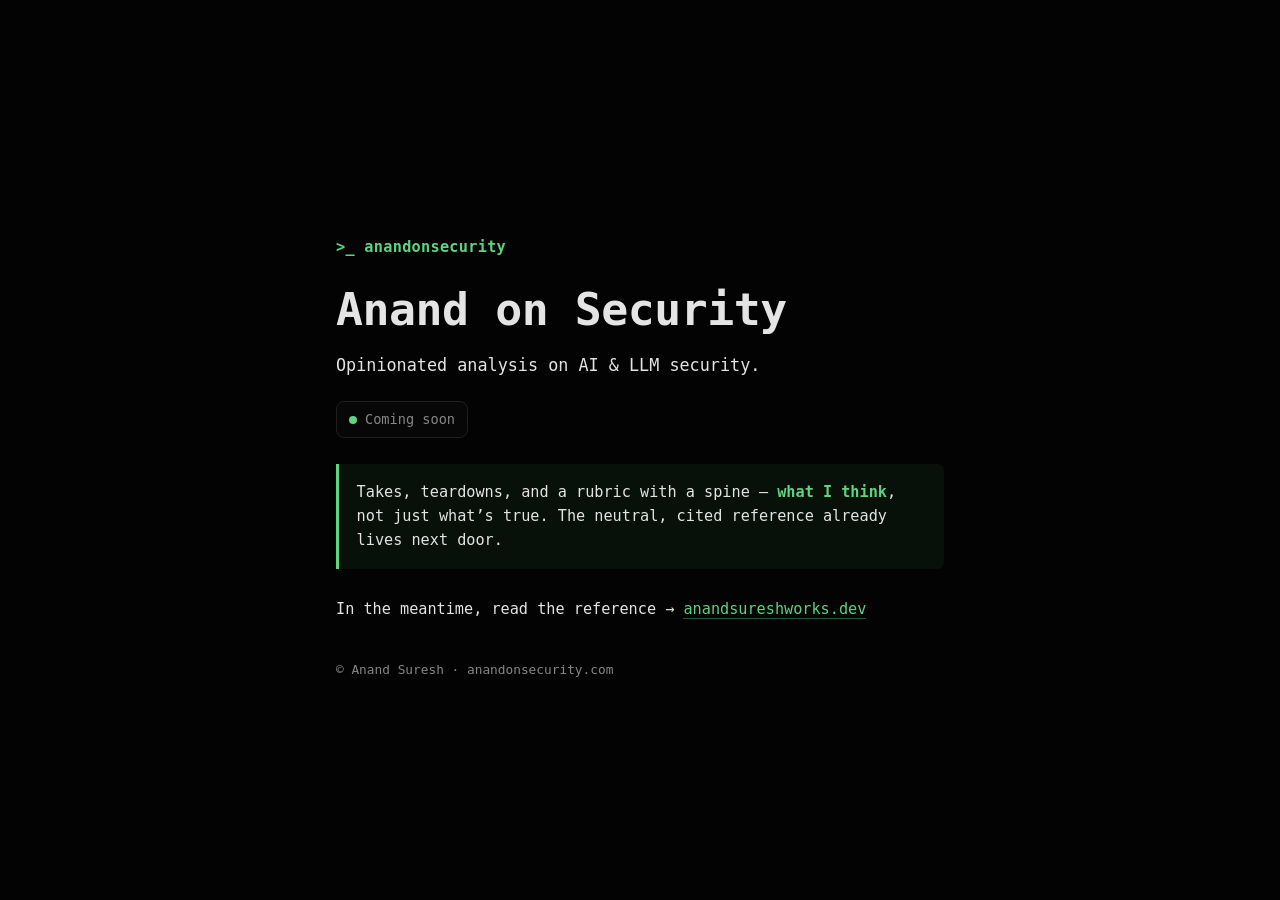
==== index.html @ eb64819b "feat: AnandOnSecurity coming-soon holding page Static single-page holder for anandonsecurity.com — t" ====
<!doctype html>
<html lang="en">
<head>
  <meta charset="utf-8" />
  <meta name="viewport" content="width=device-width, initial-scale=1" />
  <title>AnandOnSecurity — coming soon</title>
  <meta name="description" content="Opinionated analysis on AI and LLM security. Takes, teardowns, and a rubric with a spine. Coming soon." />
  <meta name="robots" content="index, follow" />

  <meta property="og:title" content="AnandOnSecurity" />
  <meta property="og:description" content="Opinionated analysis on AI and LLM security — coming soon." />
  <meta property="og:type" content="website" />
  <meta property="og:url" content="https://anandonsecurity.com/" />

  <style>
    :root {
      --bg: oklch(0.10 0 0);
      --panel: oklch(0.13 0 0);
      --fg: oklch(0.92 0 0);
      --muted: oklch(0.62 0 0);
      --primary: oklch(0.78 0.16 150);
      --border: oklch(0.24 0 0);
    }
    * { box-sizing: border-box; }
    html, body { height: 100%; }
    body {
      margin: 0;
      background: var(--bg);
      color: var(--fg);
      font-family: ui-monospace, "SF Mono", "JetBrains Mono", Menlo, Consolas, monospace;
      line-height: 1.6;
      display: grid;
      place-items: center;
      padding: 2rem;
    }
    main { width: 100%; max-width: 38rem; }
    .prompt { color: var(--primary); font-weight: 600; font-size: 0.95rem; letter-spacing: 0.02em; }
    h1 {
      font-size: clamp(1.8rem, 6vw, 2.8rem);
      margin: 0.6rem 0 0.4rem;
      font-weight: 700;
      letter-spacing: -0.01em;
    }
    .tagline { color: var(--fg); font-size: 1.05rem; margin: 0 0 1.4rem; }
    .status {
      display: inline-flex; align-items: center; gap: 0.5rem;
      border: 1px solid var(--border); background: var(--panel);
      border-radius: 0.5rem; padding: 0.4rem 0.75rem;
      font-size: 0.85rem; color: var(--muted);
    }
    .dot {
      width: 0.5rem; height: 0.5rem; border-radius: 50%;
      background: var(--primary);
      animation: pulse 1.6s ease-in-out infinite;
    }
    @keyframes pulse { 0%, 100% { opacity: 0.35; } 50% { opacity: 1; } }
    @media (prefers-reduced-motion: reduce) { .dot { animation: none; } }
    .what {
      margin: 1.6rem 0;
      padding: 1rem 1.1rem;
      border-left: 3px solid var(--primary);
      background: oklch(0.78 0.16 150 / 0.06);
      border-radius: 0 0.4rem 0.4rem 0;
      color: var(--fg);
      font-size: 0.95rem;
    }
    .what strong { color: var(--primary); }
    .bridge { margin-top: 1.8rem; font-size: 0.95rem; }
    a {
      color: var(--primary); text-decoration: none;
      border-bottom: 1px solid color-mix(in oklch, var(--primary) 40%, transparent);
      transition: border-color 0.15s;
    }
    a:hover { border-bottom-color: var(--primary); }
    footer { margin-top: 2.4rem; color: var(--muted); font-size: 0.8rem; }
  </style>
</head>
<body>
  <main>
    <p class="prompt">&gt;_ anandonsecurity</p>
    <h1>Anand on Security</h1>
    <p class="tagline">Opinionated analysis on AI &amp; LLM security.</p>

    <span class="status"><span class="dot" aria-hidden="true"></span> Coming soon</span>

    <div class="what">
      Takes, teardowns, and a rubric with a spine — <strong>what I think</strong>,
      not just what&rsquo;s true. The neutral, cited reference already lives next door.
    </div>

    <p class="bridge">
      In the meantime, read the reference →
      <a href="https://anandsureshworks.dev/">anandsureshworks.dev</a>
    </p>

    <footer>© Anand Suresh · anandonsecurity.com</footer>
  </main>
</body>
</html>
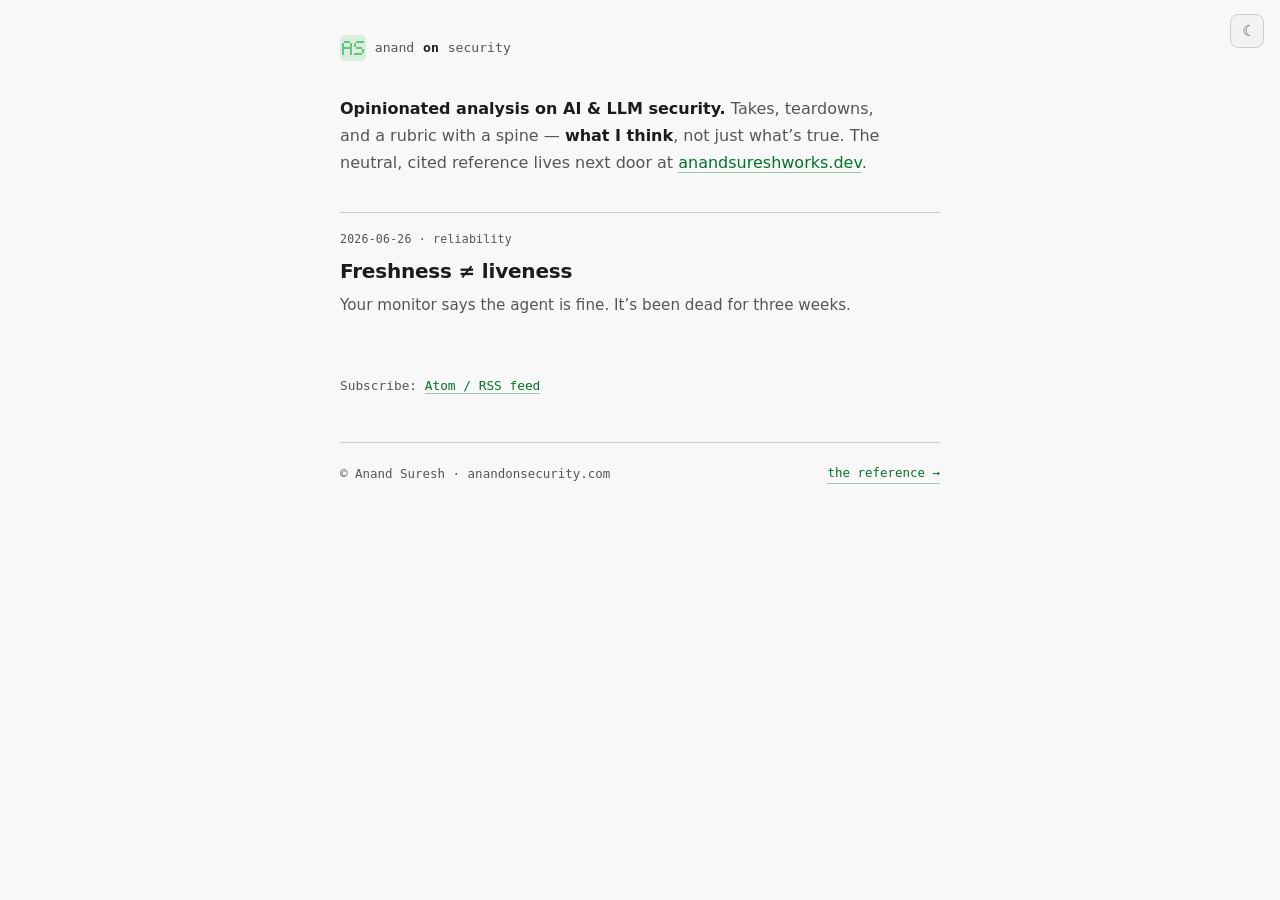
==== commit e993685b: "feat: launch the column — "Freshness ≠ liveness" + essay scaffold Turns the coming-soon holding page" ====
--- a/index.html
+++ b/index.html
@@ -3,97 +3,57 @@
 <head>
   <meta charset="utf-8" />
   <meta name="viewport" content="width=device-width, initial-scale=1" />
-  <title>AnandOnSecurity — coming soon</title>
-  <meta name="description" content="Opinionated analysis on AI and LLM security. Takes, teardowns, and a rubric with a spine. Coming soon." />
+  <title>Anand on Security — opinionated analysis on AI &amp; LLM security</title>
+  <meta name="description" content="Opinionated analysis on AI and LLM security. Takes, teardowns, and a rubric with a spine — what I think, not just what's true." />
   <meta name="robots" content="index, follow" />
-
-  <meta property="og:title" content="AnandOnSecurity" />
-  <meta property="og:description" content="Opinionated analysis on AI and LLM security — coming soon." />
+  <meta property="og:title" content="Anand on Security" />
+  <meta property="og:description" content="Opinionated analysis on AI & LLM security — takes, teardowns, and a rubric with a spine." />
   <meta property="og:type" content="website" />
   <meta property="og:url" content="https://anandonsecurity.com/" />
-
-  <style>
-    :root {
-      --bg: oklch(0.10 0 0);
-      --panel: oklch(0.13 0 0);
-      --fg: oklch(0.92 0 0);
-      --muted: oklch(0.62 0 0);
-      --primary: oklch(0.78 0.16 150);
-      --border: oklch(0.24 0 0);
-    }
-    * { box-sizing: border-box; }
-    html, body { height: 100%; }
-    body {
-      margin: 0;
-      background: var(--bg);
-      color: var(--fg);
-      font-family: ui-monospace, "SF Mono", "JetBrains Mono", Menlo, Consolas, monospace;
-      line-height: 1.6;
-      display: grid;
-      place-items: center;
-      padding: 2rem;
-    }
-    main { width: 100%; max-width: 38rem; }
-    .prompt { color: var(--primary); font-weight: 600; font-size: 0.95rem; letter-spacing: 0.02em; }
-    h1 {
-      font-size: clamp(1.8rem, 6vw, 2.8rem);
-      margin: 0.6rem 0 0.4rem;
-      font-weight: 700;
-      letter-spacing: -0.01em;
-    }
-    .tagline { color: var(--fg); font-size: 1.05rem; margin: 0 0 1.4rem; }
-    .status {
-      display: inline-flex; align-items: center; gap: 0.5rem;
-      border: 1px solid var(--border); background: var(--panel);
-      border-radius: 0.5rem; padding: 0.4rem 0.75rem;
-      font-size: 0.85rem; color: var(--muted);
-    }
-    .dot {
-      width: 0.5rem; height: 0.5rem; border-radius: 50%;
-      background: var(--primary);
-      animation: pulse 1.6s ease-in-out infinite;
-    }
-    @keyframes pulse { 0%, 100% { opacity: 0.35; } 50% { opacity: 1; } }
-    @media (prefers-reduced-motion: reduce) { .dot { animation: none; } }
-    .what {
-      margin: 1.6rem 0;
-      padding: 1rem 1.1rem;
-      border-left: 3px solid var(--primary);
-      background: oklch(0.78 0.16 150 / 0.06);
-      border-radius: 0 0.4rem 0.4rem 0;
-      color: var(--fg);
-      font-size: 0.95rem;
-    }
-    .what strong { color: var(--primary); }
-    .bridge { margin-top: 1.8rem; font-size: 0.95rem; }
-    a {
-      color: var(--primary); text-decoration: none;
-      border-bottom: 1px solid color-mix(in oklch, var(--primary) 40%, transparent);
-      transition: border-color 0.15s;
-    }
-    a:hover { border-bottom-color: var(--primary); }
-    footer { margin-top: 2.4rem; color: var(--muted); font-size: 0.8rem; }
-  </style>
+  <link rel="icon" href="/icon.svg" type="image/svg+xml" />
+  <link rel="alternate" type="application/atom+xml" title="Anand on Security" href="/feed.xml" />
+  <link rel="stylesheet" href="/style.css" />
+  <script>
+    (function(){var d=document.documentElement;try{var t=localStorage.getItem('theme');
+      d.dataset.theme=(t==='light'||t==='dark')?t:(matchMedia('(prefers-color-scheme: light)').matches?'light':'dark');
+    }catch(e){d.dataset.theme='dark';}})();
+  </script>
 </head>
 <body>
-  <main>
-    <p class="prompt">&gt;_ anandonsecurity</p>
-    <h1>Anand on Security</h1>
-    <p class="tagline">Opinionated analysis on AI &amp; LLM security.</p>
+  <a class="skip-link" href="#main">Skip to content</a>
+  <button id="themeToggle" class="theme-toggle" type="button" aria-label="Toggle color theme">☀</button>
 
-    <span class="status"><span class="dot" aria-hidden="true"></span> Coming soon</span>
+  <div class="wrap">
+    <a class="masthead" href="/"><img src="/as-logo.svg" alt="" /> anand<b>on</b>security</a>
 
-    <div class="what">
-      Takes, teardowns, and a rubric with a spine — <strong>what I think</strong>,
-      not just what&rsquo;s true. The neutral, cited reference already lives next door.
+    <main id="main">
+      <p class="lede"><b>Opinionated analysis on AI &amp; LLM security.</b> Takes, teardowns, and a
+        rubric with a spine — <b>what I think</b>, not just what&rsquo;s true. The neutral, cited
+        reference lives next door at <a href="https://anandsureshworks.dev/">anandsureshworks.dev</a>.</p>
+
+      <section aria-label="essays">
+        <div class="entry">
+          <div class="date">2026-06-26 · reliability</div>
+          <h2><a href="/freshness-is-not-liveness/">Freshness ≠ liveness</a></h2>
+          <p class="dek">Your monitor says the agent is fine. It&rsquo;s been dead for three weeks.</p>
+        </div>
+      </section>
+
+      <p class="subscribe">Subscribe: <a href="/feed.xml">Atom / RSS feed</a></p>
+    </main>
+
+    <div class="home-footer">
+      <span>© Anand Suresh · anandonsecurity.com</span>
+      <a href="https://anandsureshworks.dev/">the reference →</a>
     </div>
+  </div>
 
-    <p class="bridge">
-      In the meantime, read the reference →
-      <a href="https://anandsureshworks.dev/">anandsureshworks.dev</a>
-    </p>
-
-    <footer>© Anand Suresh · anandonsecurity.com</footer>
-  </main>
+  <script>
+    (function(){var d=document.documentElement,b=document.getElementById('themeToggle');
+      function paint(){var l=d.dataset.theme==='light';b.textContent=l?'☾':'☀';
+        b.setAttribute('aria-label','Switch to '+(l?'dark':'light')+' theme');}
+      paint();b.addEventListener('click',function(){var n=d.dataset.theme==='light'?'dark':'light';
+        d.dataset.theme=n;try{localStorage.setItem('theme',n);}catch(e){}paint();});})();
+  </script>
 </body>
 </html>
--- a/style.css
+++ b/style.css
@@ -0,0 +1,109 @@
+/* anandonsecurity — the column. Dark + light, readable long-form; mono chrome, green accent. */
+:root {
+  --bg: oklch(0.10 0 0);
+  --panel: oklch(0.13 0 0);
+  --fg: oklch(0.92 0 0);
+  --muted: oklch(0.62 0 0);
+  --primary: oklch(0.78 0.16 150);
+  --border: oklch(0.24 0 0);
+  --draft: oklch(0.80 0.13 75);
+  --sans: ui-sans-serif, system-ui, -apple-system, "Segoe UI", Roboto, sans-serif;
+  --mono: ui-monospace, "SF Mono", "JetBrains Mono", Menlo, Consolas, monospace;
+}
+:root[data-theme="light"] {
+  --bg: oklch(0.98 0 0);
+  --panel: oklch(0.96 0 0);
+  --fg: oklch(0.22 0 0);
+  --muted: oklch(0.45 0 0);
+  --primary: oklch(0.48 0.15 150);  /* darkened for >=4.5:1 on light */
+  --border: oklch(0.85 0 0);
+  --draft: oklch(0.50 0.14 60);
+}
+* { box-sizing: border-box; }
+body {
+  margin: 0;
+  background: var(--bg);
+  color: var(--fg);
+  font-family: var(--sans);
+  line-height: 1.7;
+  -webkit-font-smoothing: antialiased;
+}
+@media (prefers-reduced-motion: no-preference) {
+  body { transition: background-color .25s ease, color .25s ease; }
+}
+.wrap { width: 100%; max-width: 40rem; margin: 0 auto; padding: 2.2rem 1.25rem 3.5rem; }
+
+a { color: var(--primary); text-decoration: none;
+  border-bottom: 1px solid color-mix(in oklch, var(--primary) 38%, transparent); }
+a:hover { border-bottom-color: var(--primary); }
+a:focus-visible, button:focus-visible { outline: 2px solid var(--primary); outline-offset: 2px; border-radius: 3px; }
+
+/* a11y chrome */
+.skip-link { position: absolute; left: -999px; top: 0; z-index: 100; background: var(--primary);
+  color: var(--bg); font-family: var(--mono); font-size: .8rem; padding: .5rem .9rem; border-radius: 0 0 8px 0; }
+.skip-link:focus { left: 0; }
+.theme-toggle { position: fixed; top: .85rem; right: 1rem; z-index: 20; width: 34px; height: 34px;
+  display: inline-flex; align-items: center; justify-content: center; font-family: var(--mono);
+  font-size: .95rem; background: var(--panel); color: var(--muted); border: 1px solid var(--border);
+  border-radius: 8px; cursor: pointer; }
+.theme-toggle:hover { color: var(--fg); }
+
+/* masthead */
+.masthead { display: inline-flex; align-items: center; gap: .55rem; font-family: var(--mono);
+  font-size: .82rem; color: var(--muted); text-decoration: none; border: 0; }
+.masthead img { width: 26px; height: 26px; border-radius: 4px; display: block; }
+.masthead:hover { color: var(--fg); }
+.masthead b { color: var(--fg); font-weight: 600; }
+
+/* home — essay list */
+.lede { color: var(--muted); font-size: 1rem; margin: 1.6rem 0 2.2rem; max-width: 34rem; }
+.lede b { color: var(--fg); font-weight: 600; }
+.entry { padding: 1.1rem 0; border-top: 1px solid var(--border); }
+.entry .date { font-family: var(--mono); font-size: .72rem; color: var(--muted); letter-spacing: .02em; }
+.entry h2 { font-size: 1.25rem; margin: .25rem 0 .35rem; letter-spacing: -.01em; }
+.entry h2 a { color: var(--fg); border: 0; }
+.entry h2 a:hover { color: var(--primary); }
+.entry .dek { color: var(--muted); font-size: .95rem; margin: 0; }
+.subscribe { margin-top: 2.4rem; font-family: var(--mono); font-size: .8rem; color: var(--muted); }
+
+/* article */
+article header { margin: 1.8rem 0 1.8rem; }
+article .kicker { font-family: var(--mono); font-size: .72rem; letter-spacing: .08em;
+  text-transform: uppercase; color: var(--primary); }
+article h1 { font-size: clamp(1.9rem, 5.2vw, 2.6rem); line-height: 1.12; letter-spacing: -.02em;
+  margin: .5rem 0 .5rem; font-weight: 700; }
+article .dek { color: var(--muted); font-size: 1.12rem; line-height: 1.5; margin: 0 0 .9rem; }
+article .byline { font-family: var(--mono); font-size: .74rem; color: var(--muted); }
+article h2 { font-size: 1.3rem; letter-spacing: -.01em; margin: 2.3rem 0 .6rem; }
+article p { margin: 0 0 1.15rem; font-size: 1.05rem; }
+article strong { color: var(--fg); font-weight: 600; }
+article em { color: var(--fg); font-style: italic; }
+article hr { border: 0; border-top: 1px solid var(--border); margin: 2.2rem 0; }
+
+/* standalone tone-setters */
+.tone { font-size: 1.3rem; line-height: 1.4; color: var(--fg); font-weight: 600;
+  letter-spacing: -.01em; margin: 1.8rem 0; }
+
+blockquote { margin: 1.7rem 0; padding: .9rem 1.1rem; border-left: 3px solid var(--primary);
+  background: color-mix(in oklch, var(--primary) 8%, transparent); border-radius: 0 .4rem .4rem 0;
+  color: var(--fg); font-size: 1.08rem; }
+blockquote p { margin: 0; }
+
+pre, code { font-family: var(--mono); }
+code { font-size: .9em; background: var(--panel); padding: .1rem .35rem; border-radius: .25rem;
+  border: 1px solid var(--border); }
+
+ol.steps { margin: 1.15rem 0; padding-left: 0; list-style: none; counter-reset: step; }
+ol.steps li { position: relative; padding: 0 0 1rem 2.4rem; counter-increment: step; font-size: 1.05rem; }
+ol.steps li::before { content: counter(step); position: absolute; left: 0; top: 0;
+  width: 1.6rem; height: 1.6rem; display: grid; place-items: center;
+  font-family: var(--mono); font-size: .8rem; color: var(--primary);
+  border: 1px solid color-mix(in oklch, var(--primary) 45%, transparent); border-radius: 50%; }
+
+article footer, .home-footer { margin-top: 2.8rem; padding-top: 1.2rem; border-top: 1px solid var(--border);
+  font-family: var(--mono); font-size: .78rem; color: var(--muted); display: flex;
+  flex-wrap: wrap; gap: .5rem 1.1rem; align-items: center; justify-content: space-between; }
+
+.draft { font-family: var(--mono); font-size: .74rem; color: var(--draft);
+  border: 1px dashed color-mix(in oklch, var(--draft) 45%, transparent);
+  border-radius: .4rem; padding: .5rem .8rem; margin: 0 0 1.6rem; }
